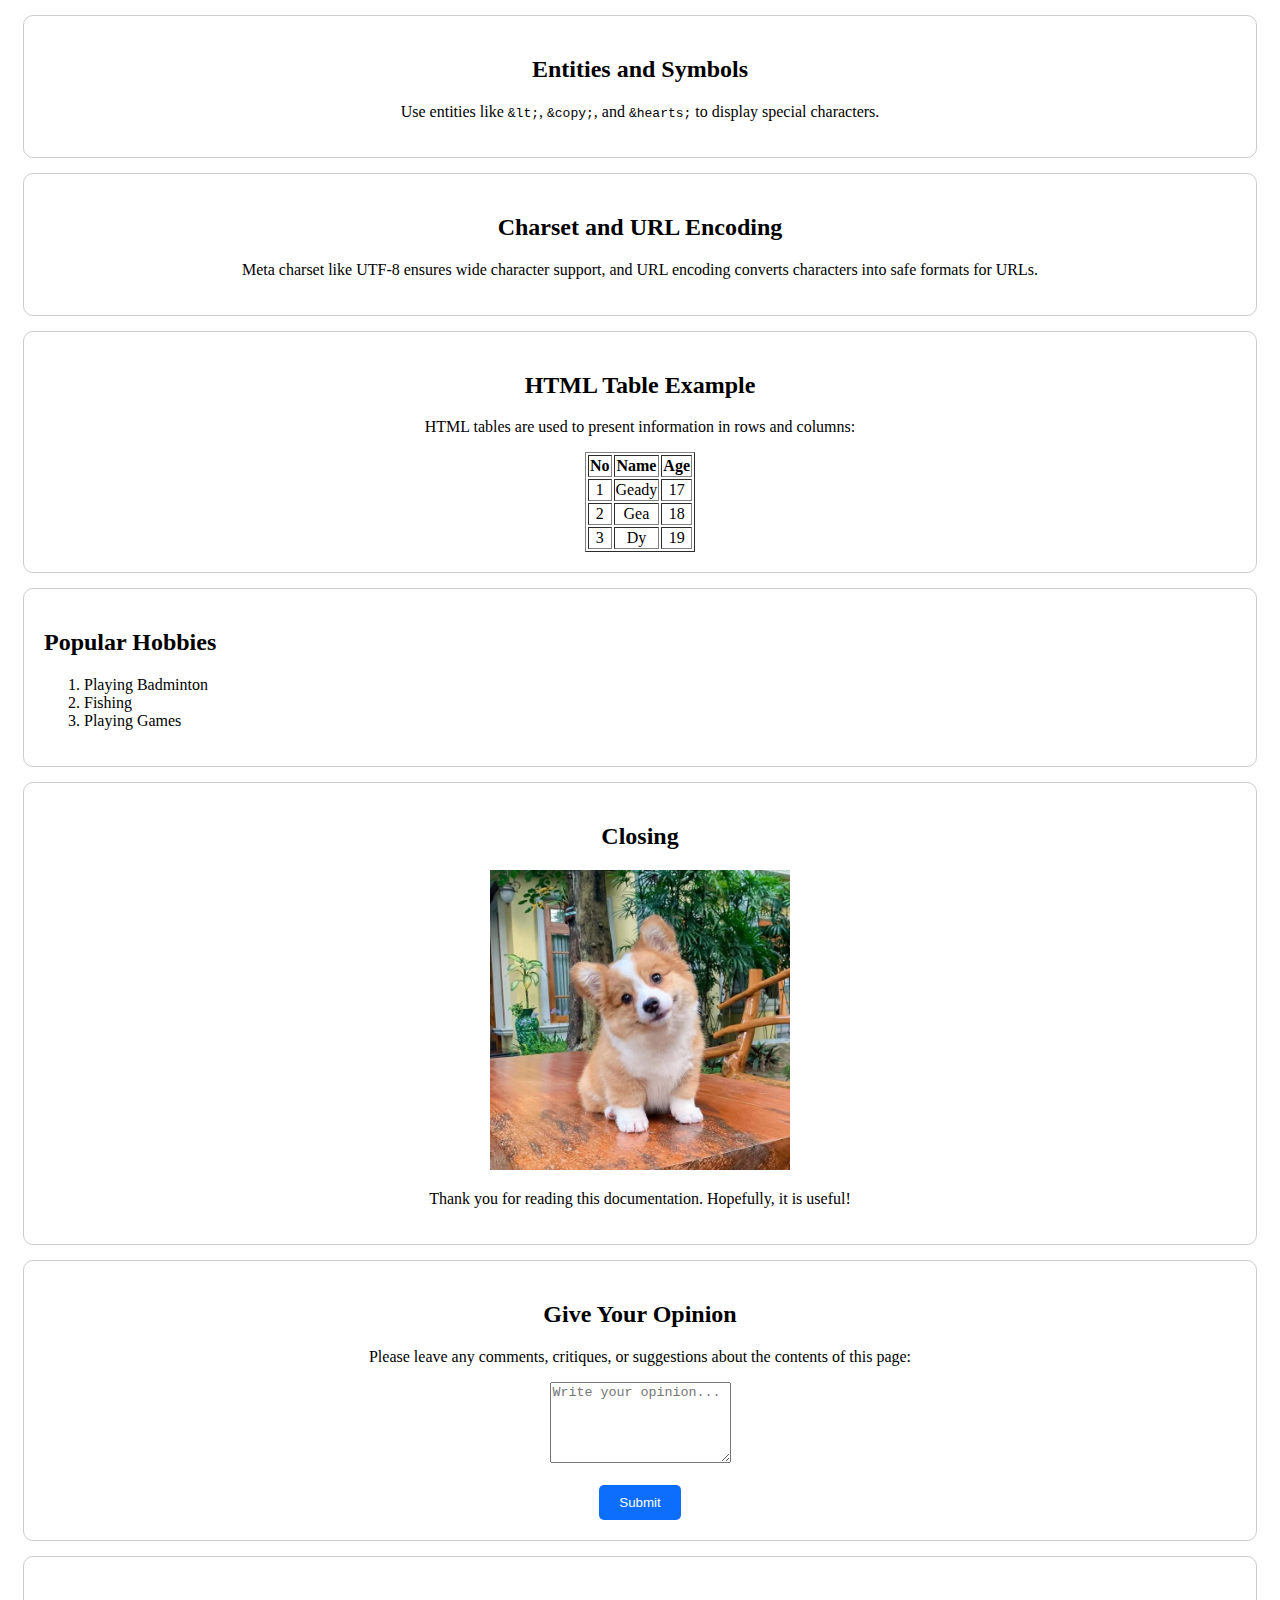
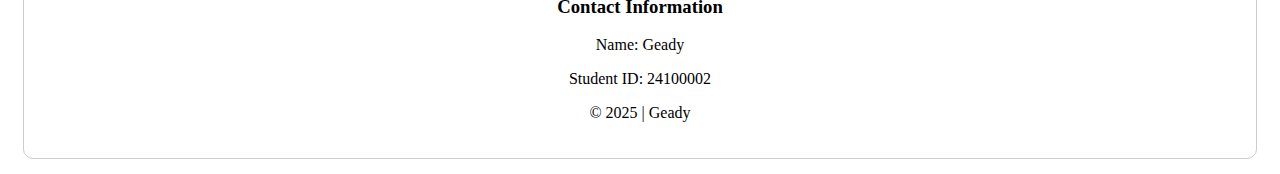
==== index.html @ 75b3fb7b "Add files via upload" ====
<!DOCTYPE html>
<html lang="en">
<head>
  <meta charset="UTF-8">
  <title>HTML Documentation</title>
  <style>
    .card {
      border: 1px solid #ccc;
      padding: 20px;
      margin: 15px;
      border-radius: 10px;
    }
    .center {
      text-align: center;
    }
    table {
      margin: 0 auto;
    }
  </style>
</head>
<body>
  <main>

    <!-- Entities and Symbols -->
    <section id="entities" class="card center">
      <h2>Entities and Symbols</h2>
      <p>Use entities like <code>&amp;lt;</code>, <code>&amp;copy;</code>, and <code>&amp;hearts;</code> to display special characters.</p>
    </section>

    <!-- Charset and URL Encoding -->
    <section id="charset" class="card center">
      <h2>Charset and URL Encoding</h2>
      <p>Meta charset like UTF-8 ensures wide character support, and URL encoding converts characters into safe formats for URLs.</p>
    </section>

    <!-- HTML Table -->
    <section id="html-table" class="card center">
      <h2>HTML Table Example</h2>
      <p>HTML tables are used to present information in rows and columns:</p>
      <table border="1">
        <thead>
          <tr><th>No</th><th>Name</th><th>Age</th></tr>
        </thead>
        <tbody>
          <tr><td>1</td><td>Geady</td><td>17</td></tr>
          <tr><td>2</td><td>Gea</td><td>18</td></tr>
          <tr><td>3</td><td>Dy</td><td>19</td></tr>
        </tbody>
      </table>
    </section>

    <!-- Hobbies -->
    <section id="hobbies" class="card">
      <h2>Popular Hobbies</h2>
      <ol>
        <li>Playing Badminton</li>
        <li>Fishing</li>
        <li>Playing Games</li>
      </ol>
    </section>

    <!-- Image and Closing -->
    <section id="closing" class="card center">
      <h2>Closing</h2>
      <img src="corgi.jpg" width="300" height="300" alt="Cute Corgi">
      <p>Thank you for reading this documentation. Hopefully, it is useful!</p>
    </section>

    <!-- Opinion Form -->
    <section id="opinion-form" class="card center">
      <h2>Give Your Opinion</h2>
      <p>Please leave any comments, critiques, or suggestions about the contents of this page:</p>
      <form method="post" action="#">
        <textarea name="comment" rows="5" minlength="5" placeholder="Write your opinion..." required></textarea>
        <br><br>
        <input type="submit" value="Submit" style="padding: 10px 20px; background-color: #0d6efd; color: white; border: none; border-radius: 5px; cursor: pointer;">
      </form>
    </section>

  </main>

  <!-- Footer -->
  <footer class="card center">
    <h3>Contact Information</h3>
    <p>Name: Geady</p>
    <p>Student ID: 24100002</p>
    <p>&copy; 2025 | Geady</p>
  </footer>
</body>
</html>
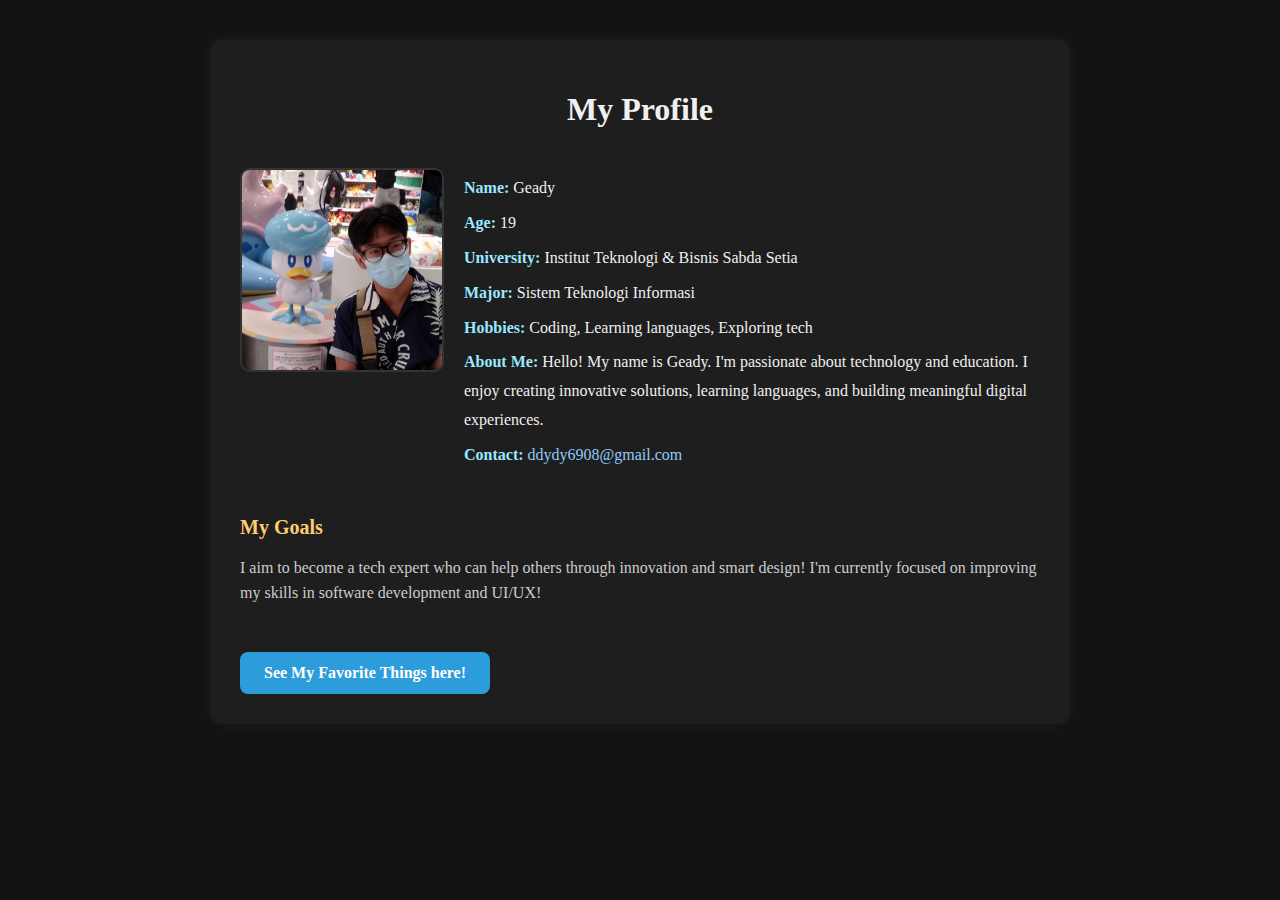
==== commit de20d550: "Update index.html" ====
--- a/index.html
+++ b/index.html
@@ -2,89 +2,129 @@
 <html lang="en">
 <head>
   <meta charset="UTF-8">
-  <title>HTML Documentation</title>
+  <title>My Profile</title>
   <style>
-    .card {
-      border: 1px solid #ccc;
-      padding: 20px;
-      margin: 15px;
+    body {
+      font-family: 'Segoe UI';
+      margin: 40px;
+      background-color: #121212;
+      color: #f0f0f0;
+    }
+
+    .header {
+      text-align: center;
+      margin-bottom: 40px;
+    }
+
+    .biodata-section {
+      display: flex;
+      align-items: flex-start;
+      margin-bottom: 40px;
+    }
+
+    .biodata-section img {
+      width: 200px;
+      height: auto;
       border-radius: 10px;
+      margin-right: 20px;
+      border: 2px solid #333;
     }
-    .center {
-      text-align: center;
+
+    .bio-text {
+      font-size: 16px;
+      line-height: 1.8;
     }
-    table {
+
+    .bio-text p {
+      margin: 6px 0;
+    }
+
+    .section-title {
+      font-size: 20px;
+      font-weight: bold;
+      margin-top: 30px;
+      margin-bottom: 10px;
+      color: #ffcc70;
+    }
+
+    .section-content {
+      font-size: 16px;
+      line-height: 1.6;
+      color: #ccc;
+    }
+
+    .container {
+      max-width: 800px;
       margin: 0 auto;
+      background: #1e1e1e;
+      padding: 30px;
+      border-radius: 12px;
+      box-shadow: 0 0 20px rgba(255, 255, 255, 0.05);
+    }
+
+    strong {
+      color: #9be7ff;
+    }
+
+    a {
+      color: #90caf9;
+      text-decoration: none;
+    }
+
+    a:hover {
+      text-decoration: underline;
+    }
+
+    .btn-nav {
+      display: inline-block;
+      margin-top: 30px;
+      padding: 12px 24px;
+      background-color: #2d9cdb;
+      color: #fff;
+      text-decoration: none;
+      border-radius: 8px;
+      font-weight: bold;
+      transition: background-color 0.3s;
+    }
+
+    .btn-nav:hover {
+      background-color: #2380b9;
     }
   </style>
 </head>
 <body>
-  <main>
 
-    <!-- Entities and Symbols -->
-    <section id="entities" class="card center">
-      <h2>Entities and Symbols</h2>
-      <p>Use entities like <code>&amp;lt;</code>, <code>&amp;copy;</code>, and <code>&amp;hearts;</code> to display special characters.</p>
-    </section>
+  <div class="container">
+    <div class="header">
+      <h1>My Profile</h1>
+    </div>
 
-    <!-- Charset and URL Encoding -->
-    <section id="charset" class="card center">
-      <h2>Charset and URL Encoding</h2>
-      <p>Meta charset like UTF-8 ensures wide character support, and URL encoding converts characters into safe formats for URLs.</p>
-    </section>
+    <!-- Biodata Section -->
+    <div class="biodata-section">
+      <img src="profile.jpeg">
+      <div class="bio-text">
+        <p><strong>Name:</strong> Geady</p>
+        <p><strong>Age:</strong> 19</p>
+        <p><strong>University:</strong> Institut Teknologi & Bisnis Sabda Setia</p>
+        <p><strong>Major:</strong> Sistem Teknologi Informasi</p>
+        <p><strong>Hobbies:</strong> Coding, Learning languages, Exploring tech </p>
+        <p><strong>About Me:</strong> Hello! My name is Geady. I'm passionate about technology and education. I enjoy creating innovative solutions, learning languages, and building meaningful digital experiences.</p>
+        <p><strong>Contact:</strong> <a href="mailto:ddydy6908@gmail.com">ddydy6908@gmail.com</a></p>
+      </div>
+    </div>
 
-    <!-- HTML Table -->
-    <section id="html-table" class="card center">
-      <h2>HTML Table Example</h2>
-      <p>HTML tables are used to present information in rows and columns:</p>
-      <table border="1">
-        <thead>
-          <tr><th>No</th><th>Name</th><th>Age</th></tr>
-        </thead>
-        <tbody>
-          <tr><td>1</td><td>Geady</td><td>17</td></tr>
-          <tr><td>2</td><td>Gea</td><td>18</td></tr>
-          <tr><td>3</td><td>Dy</td><td>19</td></tr>
-        </tbody>
-      </table>
-    </section>
+    <!-- Additional Section -->
+    <div class="section">
+      <div class="section-title">My Goals</div>
+      <div class="section-content">
+        <p>I aim to become a tech expert who can help others through innovation and smart design! I'm currently focused on improving my skills in software development and UI/UX!</p>
+      </div>
+    </div>
 
-    <!-- Hobbies -->
-    <section id="hobbies" class="card">
-      <h2>Popular Hobbies</h2>
-      <ol>
-        <li>Playing Badminton</li>
-        <li>Fishing</li>
-        <li>Playing Games</li>
-      </ol>
-    </section>
+    <!-- Navigation Button -->
+    <a href="portfolio.html" class="btn-nav">See My Favorite Things here!</a>
 
-    <!-- Image and Closing -->
-    <section id="closing" class="card center">
-      <h2>Closing</h2>
-      <img src="corgi.jpg" width="300" height="300" alt="Cute Corgi">
-      <p>Thank you for reading this documentation. Hopefully, it is useful!</p>
-    </section>
+  </div>
 
-    <!-- Opinion Form -->
-    <section id="opinion-form" class="card center">
-      <h2>Give Your Opinion</h2>
-      <p>Please leave any comments, critiques, or suggestions about the contents of this page:</p>
-      <form method="post" action="#">
-        <textarea name="comment" rows="5" minlength="5" placeholder="Write your opinion..." required></textarea>
-        <br><br>
-        <input type="submit" value="Submit" style="padding: 10px 20px; background-color: #0d6efd; color: white; border: none; border-radius: 5px; cursor: pointer;">
-      </form>
-    </section>
-
-  </main>
-
-  <!-- Footer -->
-  <footer class="card center">
-    <h3>Contact Information</h3>
-    <p>Name: Geady</p>
-    <p>Student ID: 24100002</p>
-    <p>&copy; 2025 | Geady</p>
-  </footer>
 </body>
 </html>
